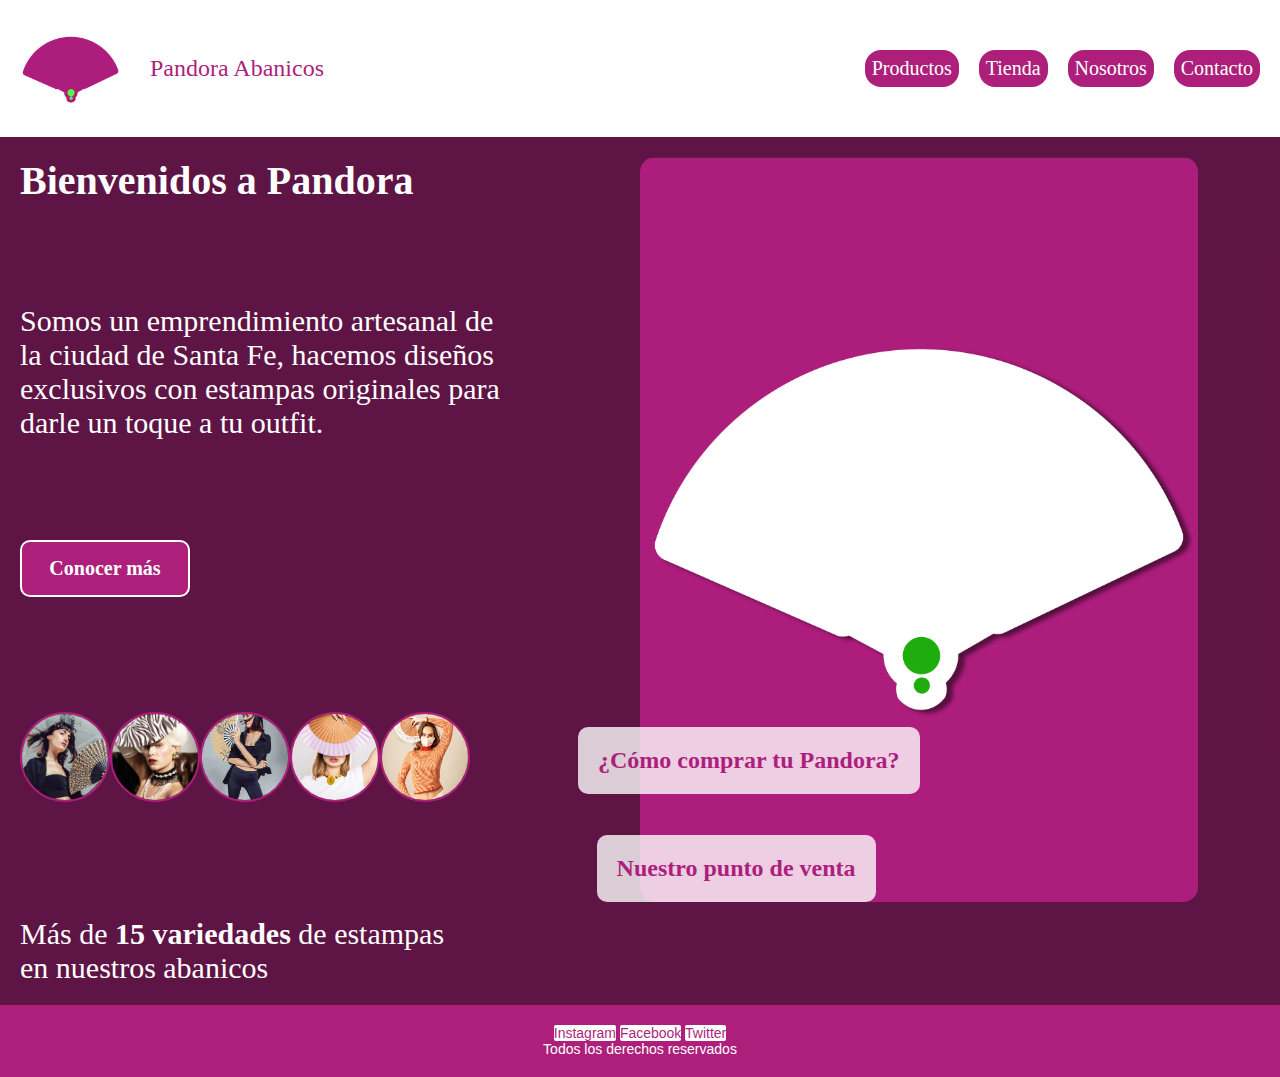
==== index.html @ 2e5dace8 "first commit" ====
<!DOCTYPE html>
<html lang="es">

<head>
	<meta charset="UTF-8">
	<meta name="viewport" content="width=device-width, initial-scale=1.0">
	<title>Inicio</title>
	<!-- link a css -->
	<link rel="stylesheet" href="css/style.css">
</head>

<body>
	
	<header>
        <nav class="nav"> 
            <div class="nav-brand">
                <a href="index.html">
                    <img src="multimedia/logo icono-03.png" alt="logo">
                    Pandora Abanicos

                </a>
                
            </div>
           
            <ul class="nav-list">
               
                <li>
                    <a href="pages/productos.html" class="nav-link">Productos</a>
                </li>
                <li>
                    <a href="pages/tienda.html" class="nav-link"> Tienda</a>
                </li>
                <li>
                    <a href="pages/about.html" class="nav-link">Nosotros</a>
                </li>
                
                <li>
                    <a href="pages/contacto.html" class="nav-link">Contacto</a>
                </li>
                

            </ul>
        </nav>
		
	</header>
 <!-- main -->
    <main>

	 <!-- hero left -->
     <section class="hero-left">
        <h1>Bienvenidos a Pandora</h1>
        <p>
            Somos un emprendimiento artesanal de la ciudad de Santa Fe, 
            hacemos diseños exclusivos con estampas originales para
            darle un toque a tu 
            outfit.
        </p>
        <a href="">Conocer más</a>
        <div class="hero__left__users">
            <img src="multimedia/img1.png" alt="abanico 1 ">
            <img src="multimedia/img2.png" alt="abanico 2 ">
            <img src="multimedia/img3.png" alt="abanico 3 ">
            <img src="multimedia/img4.png" alt="abanico 4">
            <img src="multimedia/img5.png" alt="abanico 5">
           
        </div>
        <p>Más de <b> 15 variedades </b> de estampas <br> en nuestros abanicos </br> </p>
    </section>
    <!-- hero right -->
    <section class="hero-right">
        <img src="multimedia/logo.png" alt="logo">
        <div class="hero__right__title c1">
            <h2>¿Cómo comprar tu Pandora?</h2>
            <span class="graybar"></span>
            <span class="bluebar"></span>
        </div>
        <div class="hero__right__title c2">
            <h2>Nuestro punto de venta</h2>
            <span class="graybar"></span>
            <span class="bluebar"></span>
        </div>
    </section>
    </main>

<!-- footer -->

    <footer>
        <section class="footer">

            <a href="#" class="btn">Instagram</a>
            <a href="#" class="btn">Facebook</a>
            <a href="#" class="btn">Twitter</a>
           

        </section>
        <p>Todos los derechos reservados</p>

    </footer>

</body>

</html>
---- css/style.css ----
@import url('https://fonts.googleapis.com/css2?family=Poppins:wght@700&family=Roboto:wght@700&display=swap');

*{ padding: 0;
    margin: 0;
    box-sizing: border-box;
}

a {
    text-decoration: none;
}

li {
    list-style-type: none;
}

body {
    background: #090909;
}


/* NAV */
.nav {
   background-color: #ffffff;
   display: flex;
   justify-content: space-between;
   align-items: center;
   padding: 30px 20px;
   
}



.nav-brand a{
    color: #AD1F7C;
    font-size: 24px;
    display: flex;
    align-items: center;
    gap: 30px;
    transition:.3s;

}
.nav-brand:hover{
    color: #5b0d62;

}

/* LOGO* NAV */
.nav img{
    width: 100px;
    height: 100%;
    object-fit: cover;
}


.nav-list{
    display: flex;
    text-align: right;
    font-family:Verdana, Geneva, Tahoma, sans-serif
    font-size:24px;
    gap:20px;
}

.nav-list li {
    background-color: #ad1f7b;
    padding: 7px;
    border-radius: 16px;
}

.nav-link{ font-size: 20px;
    color: #ffffff;
    text-decoration: none;
    transition: .3s;
}


.nav-link:hover{
    color: #5b0d62;
}
    

/*Main index*/

main {
    background-color: #ad1f7b85;
    display: grid;
    grid-template-columns: repeat(4,1fr);
    grid-template-rows: auto;
    grid-template-areas: "left left right right";
    padding: 20px;

}

/*Main contacto*/
form{
    display: flex;
    flex-direction: column;
    justify-content:left;
    color: #ffffff;
    font-family: Verdana, Geneva, Tahoma, sans-serif;
    gap: 7px;
   
    
}
form div{
    display: flex;
    flex direction: column ;
    gap:5px;
}

label{
    color: #ffffff;
    font-size: 20px;
   
}

input{
    width: 320px;
    padding: 10px;
    
}

input:focus, textarea:focus{
    background-color: rgb(173, 108, 163);
    outline:none;

}
input:hover, textarea:hover{
    background-color: rgb(242, 200, 239);
    
    width: 350px;

}

textarea{
    width: 320px;
    padding: 10px;
    resize: none;
    transition: 0.5s;
}





/*Hero left index*/

.hero-left{
    grid-area: left;
    display: flex;
    flex-direction: column;
    width: 80%;
    gap: 100px;

}

.hero-left h1{
    font-size: 40px;
    color: #ffffff;
}

.hero-left p{
    font-size: 30px;
    color: #ffffff;
}

.hero-left a{
    background-color: #ad1f7b;
    border: 2px solid #ffffff;
    padding: 15px;
    min-width: 170px;
    max-width: 30%;
    border-radius: 10px;
    text-align: center;
    color: #ffffff;
    font-size: 20px;
    font-weight: bold;
    transition: .3s;
}

.hero-left a:hover {
    background-color: #ffffff;
    border: 2px solid #ad1f7b;
    color: #ad1f7b;
 }

.hero__left__users{
    display: flex;
    height: 120px;
    align-items: center;
}

.hero__left__users img{
    width: 90px;
    height: 90px;
    object-fit: cover;
    border-radius: 100%;
    border: 2px solid #ad1f7b;
    transition: .3s;

}

.hero__left__users img:hover{
    margin: 0px;
    width: 100px;
    height: 100px;

}


/*Hero right index*/
.hero-right{
    grid-area: right;
    position: relative;
    
}

.hero-right img{
    width: 90%;
    min-height: 700px;
    max-height: 100%;
    height: 90%;
    object-fit: cover;
    border-radius: 15px;
   
}



.hero__right__title {
    padding: 20px;
    background-color: #ffffffc8;
    border-radius: 10px;
    font-size: 16px;
    color: #AD1F7C;
    transition: .3s;
}

.hero__right__title:hover{
    background-color:white ;
    padding: 20px;
    font-size: 19px;

}

.c1 {
    position: absolute;
    bottom: 23%;
    left: -10%;
      
}

.c2 {
    position: absolute;
    bottom: 10%;
    left: -7%;
       
}



/*Footer*/

footer{
    background-color: #ad1f7b;
    text-align: center;
    font-size: 14px;
    font-family:Verdana, Geneva, Tahoma, sans-serif;
    color: #ffffff;
    padding: 20px;
}

.btn{ 
    text-decoration: none;
    color: #AD1F7C;
    font-size: 24;
    background-color:#ffffff
    ;
    border-radius: 2px;
}


/*Mediaqueries*/

@media only screen and (max-width:990px){
    .hero-left h1 {
        font-size: 34px;
    }

    .hero-left p {
        font-size: 24px;
    }
}

@media only screen and (max-width:768px) {
    .hero-right img{
        width: 100%;
    }

    .c1, .c2 {
        position: static;
        margin: 10px 0;
    }

    .hero__right__title:hover{
        background-color: #eeee;
        padding: 20px;
        font-size: 16px; 

        }

    
}
@media only screen and (max-width:660px) {
    nav {
        flex-direction: column;
        gap: 20px;
        justify-content: center;
        align-items: center;
    }

    main {
        display: flex;
        flex-direction: column;
        gap: 50px;
    }

    .hero-right {
        display: flex;
        flex-wrap: wrap;
        align-items: center;
        justify-content: center;
        gap: 10px;
    }
    .hero__right__title {
        padding: 25px;
        background-color: #eeeeee8a;
        border-radius: 10px;
        font-size: 16px;
        width: 40%;
        text-align: center;
    }
    .c1, .c2 {
        margin-top: -15%;
    }
}
    @media only screen and (max-width:480px) {

        .nav-list {
            width: 100%;
            gap: 10px;
            justify-content: center;
            align-items: center;
        }
    
        .nav-link {
            font-size: 16px;
    
        }
    
        .hero-left {
            width: 100%;
        }
    
        .hero-left p {
            text-align: justify;
        }
    
        .hero-left a {
            align-self: center;
        }
    
        .hero__left__users {
            justify-content: center;
        }
    
        .hero-right {
            flex-direction: column;
        }
    
        .c1, .c2 {
            margin: 0;
            width: 100%;
        }
    }

/*Contacto*/

.imagen-contacto{
 width: 1px;
 
}
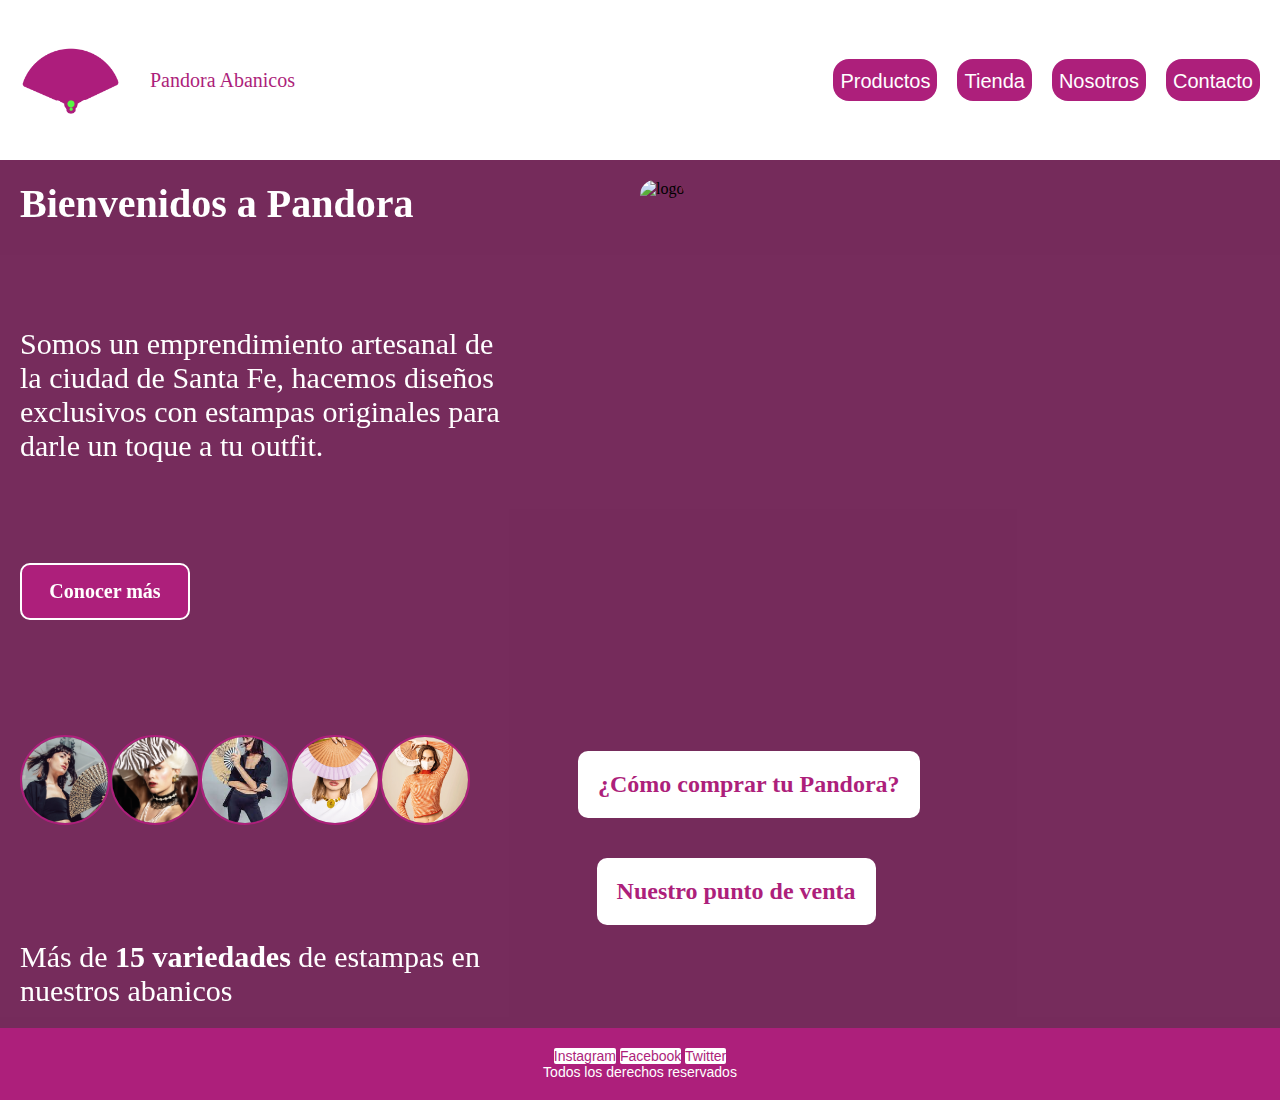
==== commit 13cc23f3: "entrega 3 del proyecto" ====
--- a/index.html
+++ b/index.html
@@ -4,26 +4,29 @@
 <head>
 	<meta charset="UTF-8">
 	<meta name="viewport" content="width=device-width, initial-scale=1.0">
-	<title>Inicio</title>
-	<!-- link a css -->
+    <!--seo-->
+    <title>Pandora abanicos </title>
+    <meta name="description" content=" Pandora abanicos es un emprendimiento donde vas a encontrar variedad de abanicos con diferentes estampas exclusivas">
+    <meta name="keywords" content="abanicos,venta,accesorios,moda ">
+    <link rel="shortcut icon" href="multimedia/favicon.png">
+    <!--aos-->
+    <link href="https://unpkg.com/aos@2.3.1/dist/aos.css" rel="stylesheet">
+     <!--bootstrap-->
+     <link href="https://cdn.jsdelivr.net/npm/bootstrap@5.3.0-alpha3/dist/css/bootstrap.min.css" rel="stylesheet" integrity="sha384-KK94CHFLLe+nY2dmCWGMq91rCGa5gtU4mk92HdvYe+M/SXH301p5ILy+dN9+nJOZ" crossorigin="anonymous">
+    <!-- link a css -->
 	<link rel="stylesheet" href="css/style.css">
 </head>
 
 <body>
-	
 	<header>
         <nav class="nav"> 
             <div class="nav-brand">
                 <a href="index.html">
                     <img src="multimedia/logo icono-03.png" alt="logo">
                     Pandora Abanicos
-
-                </a>
-                
+                </a>   
             </div>
-           
-            <ul class="nav-list">
-               
+           <ul class="nav-list">
                 <li>
                     <a href="pages/productos.html" class="nav-link">Productos</a>
                 </li>
@@ -37,17 +40,14 @@
                 <li>
                     <a href="pages/contacto.html" class="nav-link">Contacto</a>
                 </li>
-                
-
             </ul>
-        </nav>
-		
+        </nav>		
 	</header>
  <!-- main -->
     <main>
-
-	 <!-- hero left -->
-     <section class="hero-left">
+<!-- hero left -->
+     <section class="hero-left" data-aos="fade-up"
+     data-aos-duration="3000">
         <h1>Bienvenidos a Pandora</h1>
         <p>
             Somos un emprendimiento artesanal de la ciudad de Santa Fe, 
@@ -55,48 +55,44 @@
             darle un toque a tu 
             outfit.
         </p>
-        <a href="">Conocer más</a>
+        <a href="boton">Conocer más</a>
+    
         <div class="hero__left__users">
             <img src="multimedia/img1.png" alt="abanico 1 ">
             <img src="multimedia/img2.png" alt="abanico 2 ">
             <img src="multimedia/img3.png" alt="abanico 3 ">
             <img src="multimedia/img4.png" alt="abanico 4">
-            <img src="multimedia/img5.png" alt="abanico 5">
-           
+            <img src="multimedia/img5.png" alt="abanico 5"> 
         </div>
-        <p>Más de <b> 15 variedades </b> de estampas <br> en nuestros abanicos </br> </p>
-    </section>
+        <p>Más de <b> 15 variedades </b> de estampas  en nuestros abanicos</p>
+       </section>
     <!-- hero right -->
     <section class="hero-right">
-        <img src="multimedia/logo.png" alt="logo">
+        <img src="multimedia/img10.jpg" alt="logo">
         <div class="hero__right__title c1">
             <h2>¿Cómo comprar tu Pandora?</h2>
-            <span class="graybar"></span>
-            <span class="bluebar"></span>
+           
         </div>
         <div class="hero__right__title c2">
             <h2>Nuestro punto de venta</h2>
-            <span class="graybar"></span>
-            <span class="bluebar"></span>
         </div>
     </section>
     </main>
-
 <!-- footer -->
-
     <footer>
         <section class="footer">
-
             <a href="#" class="btn">Instagram</a>
             <a href="#" class="btn">Facebook</a>
             <a href="#" class="btn">Twitter</a>
-           
-
         </section>
         <p>Todos los derechos reservados</p>
-
     </footer>
-
+     <!--bootstrap-->
+     <script src="https://cdn.jsdelivr.net/npm/bootstrap@5.3.0-alpha3/dist/js/bootstrap.bundle.min.js" integrity="sha384-ENjdO4Dr2bkBIFxQpeoTz1HIcje39Wm4jDKdf19U8gI4ddQ3GYNS7NTKfAdVQSZe" crossorigin="anonymous"></script>
+    <script src="https://unpkg.com/aos@2.3.1/dist/aos.js"></script>
+    <script>
+        AOS.init();
+      </script>
 </body>
 
 </html>--- a/css/style.css
+++ b/css/style.css
@@ -1,394 +1,316 @@
-@import url('https://fonts.googleapis.com/css2?family=Poppins:wght@700&family=Roboto:wght@700&display=swap');
-
-*{ padding: 0;
-    margin: 0;
-    box-sizing: border-box;
+@import url("https://fonts.googleapis.com/css2?family=Poppins:wght@700&family=Roboto:wght@700&display=swap");
+* {
+  padding: 0;
+  margin: 0;
+  box-sizing: border-box;
 }
 
 a {
-    text-decoration: none;
+  text-decoration: none;
 }
 
 li {
-    list-style-type: none;
+  list-style-type: none;
 }
 
 body {
-    background: #090909;
-}
-
-
-/* NAV */
+  background: #3a3a3a;
+}
+
+.hero-right img {
+  width: 90%;
+  height: 90%;
+}
+
 .nav {
-   background-color: #ffffff;
-   display: flex;
-   justify-content: space-between;
-   align-items: center;
-   padding: 30px 20px;
-   
-}
-
-
-
-.nav-brand a{
-    color: #AD1F7C;
+  background-color: #ffffff;
+  display: flex;
+  justify-content: space-between;
+  align-items: center;
+  padding: 30px 20px;
+}
+.nav .nav-brand a {
+  color: #ad1f7b;
+  font-size: 20px;
+  display: flex;
+  align-items: center;
+  gap: 30px;
+  transition: 0.3s;
+}
+.nav .nav-brand a:hover {
+  color: #5b0d62;
+}
+.nav img {
+  width: 100px;
+  height: 100px;
+  object-fit: contain;
+}
+.nav .nav-list {
+  display: flex;
+  text-align: right;
+  font-family: Verdana, Geneva, Tahoma, sans-serif;
+  font-size: 24px;
+  gap: 20px;
+}
+.nav .nav-list li {
+  background-color: #ad1f7b;
+  padding: 7px;
+  border-radius: 16px;
+}
+.nav .nav-list li .nav-link {
+  font-size: 20px;
+  color: #ffffff;
+  text-decoration: none;
+  transition: 0.3s;
+}
+.nav .nav-list li .nav-link:hover {
+  color: #5b0d62;
+}
+
+/*Footer*/
+footer {
+  background-color: #ad1f7b;
+  text-align: center;
+  font-size: 14px;
+  font-family: Verdana, Geneva, Tahoma, sans-serif;
+  color: #ffffff;
+  padding: 20px;
+}
+footer .btn {
+  text-decoration: none;
+  color: #ad1f7b;
+  font-size: 24;
+  background-color: #ffffff;
+  border-radius: 2px;
+}
+
+/*Main index*/
+main {
+  background-color: rgba(173, 31, 123, 0.5215686275);
+  display: grid;
+  grid-template-columns: repeat(4, 1fr);
+  grid-template-rows: auto;
+  grid-template-areas: "left left right right";
+  padding: 20px;
+}
+
+form {
+  display: flex;
+  flex-direction: column;
+  justify-content: left;
+  color: #ffffff;
+  font-family: Verdana, Geneva, Tahoma, sans-serif;
+  gap: 7px;
+}
+form div {
+  display: flex;
+  flex-direction: column;
+  gap: 5px;
+}
+form label {
+  color: #ffffff;
+  font-size: 20px;
+}
+
+input {
+  width: 320px;
+  border-radius: 7px;
+  padding: 10px;
+}
+
+input:focus, textarea:focus {
+  background-color: rgb(173, 108, 163);
+  outline: none;
+}
+
+input:hover, textarea:hover {
+  background-color: rgb(242, 200, 239);
+  width: 350px;
+}
+
+textarea {
+  width: 320px;
+  border-radius: 7px;
+  padding: 10px;
+  resize: none;
+  transition: 0.5s;
+}
+
+/*Hero left index*/
+.hero-left {
+  grid-area: left;
+  display: flex;
+  flex-direction: column;
+  width: 80%;
+  gap: 100px;
+}
+.hero-left h1 {
+  font-size: 40px;
+  color: #ffffff;
+}
+.hero-left p {
+  font-size: 30px;
+  color: #ffffff;
+}
+.hero-left a {
+  background-color: #ad1f7b;
+  border: 2px solid #ffffff;
+  padding: 15px;
+  min-width: 170px;
+  max-width: 30%;
+  border-radius: 10px;
+  text-align: center;
+  color: #ffffff;
+  font-size: 20px;
+  font-weight: bold;
+  transition: 0.3s;
+}
+.hero-left a:hover {
+  background-color: #ffffff;
+  border: 2px solid #ad1f7b;
+  color: #ad1f7b;
+}
+
+.hero__left__users {
+  display: flex;
+  height: 120px;
+  align-items: center;
+}
+.hero__left__users img {
+  width: 90px;
+  height: 90px;
+  object-fit: cover;
+  border-radius: 100%;
+  border: 2px solid #ad1f7b;
+  transition: 0.3s;
+}
+.hero__left__users img:hover {
+  margin: 0px;
+  width: 100px;
+  height: 100px;
+}
+
+/*Hero right index*/
+.hero-right {
+  grid-area: right;
+  position: relative;
+}
+.hero-right img {
+  min-height: 700px;
+  max-height: 100%;
+  object-fit: cover;
+  border-radius: 15px;
+}
+
+.hero__right__title {
+  padding: 20px;
+  background-color: #ffffff;
+  border-radius: 10px;
+  font-size: 16px;
+  color: #ad1f7b;
+  transition: 0.3s;
+}
+.hero__right__title:hover {
+  background-color: #ffffff;
+  padding: 20px;
+  font-size: 19px;
+}
+
+.c1 {
+  position: absolute;
+  bottom: 23%;
+  left: -10%;
+}
+
+.c2 {
+  position: absolute;
+  bottom: 10%;
+  left: -7%;
+}
+
+@media only screen and (max-width: 990px) {
+  .hero-left h1 {
+    font-size: 34px;
+  }
+  .hero-left p {
     font-size: 24px;
-    display: flex;
+  }
+}
+@media only screen and (max-width: 768px) {
+  .hero-right img {
+    width: 100%;
+  }
+  .c1, .c2 {
+    position: static;
+    margin: 10px 0;
+  }
+  .hero__right__title:hover {
+    background-color: rgba(238, 238, 238, 0.9333333333);
+    padding: 20px;
+    font-size: 16px;
+  }
+}
+@media only screen and (max-width: 660px) {
+  nav {
+    flex-direction: column;
+    gap: 20px;
+    justify-content: center;
     align-items: center;
-    gap: 30px;
-    transition:.3s;
-
-}
-.nav-brand:hover{
-    color: #5b0d62;
-
-}
-
-/* LOGO* NAV */
-.nav img{
-    width: 100px;
-    height: 100%;
-    object-fit: cover;
-}
-
-
-.nav-list{
-    display: flex;
-    text-align: right;
-    font-family:Verdana, Geneva, Tahoma, sans-serif
-    font-size:24px;
-    gap:20px;
-}
-
-.nav-list li {
-    background-color: #ad1f7b;
-    padding: 7px;
-    border-radius: 16px;
-}
-
-.nav-link{ font-size: 20px;
-    color: #ffffff;
-    text-decoration: none;
-    transition: .3s;
-}
-
-
-.nav-link:hover{
-    color: #5b0d62;
-}
-    
-
-/*Main index*/
-
-main {
-    background-color: #ad1f7b85;
-    display: grid;
-    grid-template-columns: repeat(4,1fr);
-    grid-template-rows: auto;
-    grid-template-areas: "left left right right";
-    padding: 20px;
-
-}
-
-/*Main contacto*/
-form{
+  }
+  main {
     display: flex;
     flex-direction: column;
-    justify-content:left;
-    color: #ffffff;
-    font-family: Verdana, Geneva, Tahoma, sans-serif;
-    gap: 7px;
-   
-    
-}
-form div{
+    gap: 50px;
+  }
+  .hero-right {
     display: flex;
-    flex direction: column ;
-    gap:5px;
-}
-
-label{
-    color: #ffffff;
-    font-size: 20px;
-   
-}
-
-input{
-    width: 320px;
-    padding: 10px;
-    
-}
-
-input:focus, textarea:focus{
-    background-color: rgb(173, 108, 163);
-    outline:none;
-
-}
-input:hover, textarea:hover{
-    background-color: rgb(242, 200, 239);
-    
-    width: 350px;
-
-}
-
-textarea{
-    width: 320px;
-    padding: 10px;
-    resize: none;
-    transition: 0.5s;
-}
-
-
-
-
-
-/*Hero left index*/
-
-.hero-left{
-    grid-area: left;
-    display: flex;
-    flex-direction: column;
-    width: 80%;
-    gap: 100px;
-
-}
-
-.hero-left h1{
-    font-size: 40px;
-    color: #ffffff;
-}
-
-.hero-left p{
-    font-size: 30px;
-    color: #ffffff;
-}
-
-.hero-left a{
-    background-color: #ad1f7b;
-    border: 2px solid #ffffff;
-    padding: 15px;
-    min-width: 170px;
-    max-width: 30%;
-    border-radius: 10px;
-    text-align: center;
-    color: #ffffff;
-    font-size: 20px;
-    font-weight: bold;
-    transition: .3s;
-}
-
-.hero-left a:hover {
-    background-color: #ffffff;
-    border: 2px solid #ad1f7b;
-    color: #ad1f7b;
- }
-
-.hero__left__users{
-    display: flex;
-    height: 120px;
+    flex-wrap: wrap;
     align-items: center;
-}
-
-.hero__left__users img{
-    width: 90px;
-    height: 90px;
-    object-fit: cover;
-    border-radius: 100%;
-    border: 2px solid #ad1f7b;
-    transition: .3s;
-
-}
-
-.hero__left__users img:hover{
-    margin: 0px;
-    width: 100px;
-    height: 100px;
-
-}
-
-
-/*Hero right index*/
-.hero-right{
-    grid-area: right;
-    position: relative;
-    
-}
-
-.hero-right img{
-    width: 90%;
-    min-height: 700px;
-    max-height: 100%;
-    height: 90%;
-    object-fit: cover;
-    border-radius: 15px;
-   
-}
-
-
-
-.hero__right__title {
-    padding: 20px;
-    background-color: #ffffffc8;
+    justify-content: center;
+    gap: 10px;
+  }
+  .hero__right__title {
+    padding: 25px;
+    background-color: rgba(238, 238, 238, 0.5411764706);
     border-radius: 10px;
     font-size: 16px;
-    color: #AD1F7C;
-    transition: .3s;
-}
-
-.hero__right__title:hover{
-    background-color:white ;
-    padding: 20px;
-    font-size: 19px;
-
-}
-
-.c1 {
-    position: absolute;
-    bottom: 23%;
-    left: -10%;
-      
-}
-
-.c2 {
-    position: absolute;
-    bottom: 10%;
-    left: -7%;
-       
-}
-
-
-
-/*Footer*/
-
-footer{
-    background-color: #ad1f7b;
+    width: 40%;
     text-align: center;
-    font-size: 14px;
-    font-family:Verdana, Geneva, Tahoma, sans-serif;
-    color: #ffffff;
-    padding: 20px;
-}
-
-.btn{ 
-    text-decoration: none;
-    color: #AD1F7C;
-    font-size: 24;
-    background-color:#ffffff
-    ;
-    border-radius: 2px;
-}
-
-
-/*Mediaqueries*/
-
-@media only screen and (max-width:990px){
-    .hero-left h1 {
-        font-size: 34px;
-    }
-
-    .hero-left p {
-        font-size: 24px;
-    }
-}
-
-@media only screen and (max-width:768px) {
-    .hero-right img{
-        width: 100%;
-    }
-
-    .c1, .c2 {
-        position: static;
-        margin: 10px 0;
-    }
-
-    .hero__right__title:hover{
-        background-color: #eeee;
-        padding: 20px;
-        font-size: 16px; 
-
-        }
-
-    
-}
-@media only screen and (max-width:660px) {
-    nav {
-        flex-direction: column;
-        gap: 20px;
-        justify-content: center;
-        align-items: center;
-    }
-
-    main {
-        display: flex;
-        flex-direction: column;
-        gap: 50px;
-    }
-
-    .hero-right {
-        display: flex;
-        flex-wrap: wrap;
-        align-items: center;
-        justify-content: center;
-        gap: 10px;
-    }
-    .hero__right__title {
-        padding: 25px;
-        background-color: #eeeeee8a;
-        border-radius: 10px;
-        font-size: 16px;
-        width: 40%;
-        text-align: center;
-    }
-    .c1, .c2 {
-        margin-top: -15%;
-    }
-}
-    @media only screen and (max-width:480px) {
-
-        .nav-list {
-            width: 100%;
-            gap: 10px;
-            justify-content: center;
-            align-items: center;
-        }
-    
-        .nav-link {
-            font-size: 16px;
-    
-        }
-    
-        .hero-left {
-            width: 100%;
-        }
-    
-        .hero-left p {
-            text-align: justify;
-        }
-    
-        .hero-left a {
-            align-self: center;
-        }
-    
-        .hero__left__users {
-            justify-content: center;
-        }
-    
-        .hero-right {
-            flex-direction: column;
-        }
-    
-        .c1, .c2 {
-            margin: 0;
-            width: 100%;
-        }
-    }
-
+  }
+  .c1, .c2 {
+    margin-top: -15%;
+  }
+}
+@media only screen and (max-width: 480px) {
+  .nav-list {
+    width: 100%;
+    gap: 10px;
+    justify-content: center;
+    align-items: center;
+  }
+  .nav-link {
+    font-size: 16px;
+  }
+  .hero-left {
+    width: 100%;
+  }
+  .hero-left p {
+    text-align: justify;
+  }
+  .hero-left a {
+    align-self: center;
+  }
+  .hero__left__users {
+    justify-content: center;
+  }
+  .hero-right {
+    flex-direction: column;
+  }
+  .c1, .c2 {
+    margin: 0;
+    width: 100%;
+  }
+}
 /*Contacto*/
 
-.imagen-contacto{
- width: 1px;
- 
-}
-
-
-
+/*# sourceMappingURL=style.css.map */
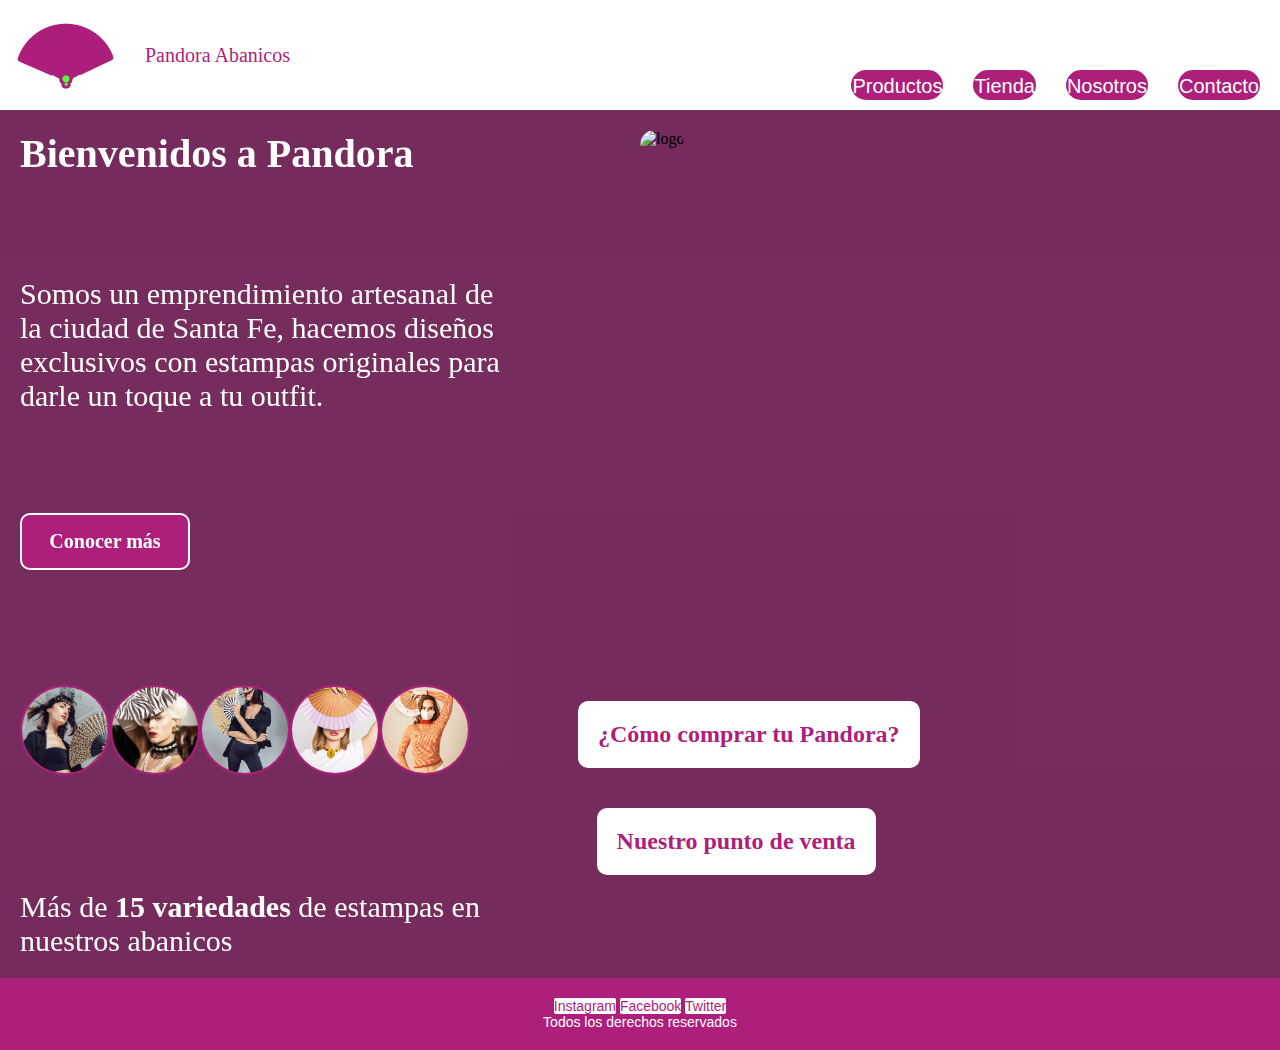
==== commit 81d8202e: "modifique mediaqueries" ====
--- a/index.html
+++ b/index.html
@@ -52,8 +52,7 @@
         <p>
             Somos un emprendimiento artesanal de la ciudad de Santa Fe, 
             hacemos diseños exclusivos con estampas originales para
-            darle un toque a tu 
-            outfit.
+            darle un toque a tu outfit.
         </p>
         <a href="boton">Conocer más</a>
     
--- a/css/style.css
+++ b/css/style.css
@@ -26,8 +26,8 @@
   background-color: #ffffff;
   display: flex;
   justify-content: space-between;
-  align-items: center;
-  padding: 30px 20px;
+  align-items: flex-end;
+  padding: 5px 15px;
 }
 .nav .nav-brand a {
   color: #ad1f7b;
@@ -54,8 +54,9 @@
 }
 .nav .nav-list li {
   background-color: #ad1f7b;
-  padding: 7px;
+  padding: 1px;
   border-radius: 16px;
+  margin: 5px;
 }
 .nav .nav-list li .nav-link {
   font-size: 20px;
@@ -170,6 +171,9 @@
   border: 2px solid #ad1f7b;
   color: #ad1f7b;
 }
+.hero-left .boton1 {
+  font-size: 55px;
+}
 
 .hero__left__users {
   display: flex;
@@ -237,12 +241,28 @@
   }
 }
 @media only screen and (max-width: 768px) {
+  .nav {
+    display: flex;
+    justify-content: space-between;
+    align-items: center;
+    padding: 15px 15px;
+  }
+  .hero__left__users img {
+    width: 65px;
+    height: 65px;
+    object-fit: cover;
+  }
+  .hero__left__users img:hover {
+    margin: 0px;
+    width: 90px;
+    height: 90px;
+  }
   .hero-right img {
     width: 100%;
   }
   .c1, .c2 {
-    position: static;
-    margin: 10px 0;
+    position: absolute;
+    margin-top: 10%;
   }
   .hero__right__title:hover {
     background-color: rgba(238, 238, 238, 0.9333333333);
@@ -251,9 +271,11 @@
   }
 }
 @media only screen and (max-width: 660px) {
-  nav {
-    flex-direction: column;
-    gap: 20px;
+  .nav-list {
+    width: 100%;
+    gap: 5px;
+    font-size: 18px;
+    flex-direction: column;
     justify-content: center;
     align-items: center;
   }
@@ -282,20 +304,28 @@
   }
 }
 @media only screen and (max-width: 480px) {
-  .nav-list {
-    width: 100%;
-    gap: 10px;
-    justify-content: center;
-    align-items: center;
-  }
-  .nav-link {
-    font-size: 16px;
+  .nav .nav-list {
+    width: 100%;
+    gap: 5px;
+    display: flex;
+    flex-direction: column;
+    align-items: right;
+  }
+  .nav .nav-list li {
+    margin: 15px;
+    align-items: center;
+  }
+  .nav .nav-list .nav-link {
+    font-size: 18px;
   }
   .hero-left {
     width: 100%;
   }
+  .hero-left h1 {
+    text-align: center;
+  }
   .hero-left p {
-    text-align: justify;
+    text-align: center;
   }
   .hero-left a {
     align-self: center;
@@ -311,6 +341,59 @@
     width: 100%;
   }
 }
-/*Contacto*/
+@media screen and (max-width: 270px) {
+  .nav {
+    justify-content: center;
+  }
+  .nav .nav-brand a {
+    font-size: 14px;
+    gap: 9px;
+  }
+  .nav img {
+    width: 30px;
+    height: 30px;
+    object-fit: contain;
+    justify-content: center;
+  }
+  .nav .nav-list {
+    width: 100%;
+    gap: 4px;
+    display: block;
+    flex-direction: column;
+    align-items: center;
+  }
+  .nav .nav-list li {
+    padding: 1px;
+    border-radius: 8px;
+    margin: 15px;
+  }
+  .nav .nav-list li .nav-link {
+    font-size: 16px;
+    align-items: center;
+  }
+  .hero-left h1 {
+    font-size: 24px;
+  }
+  .hero__left__users img {
+    width: 50px;
+    height: 50px;
+    object-fit: cover;
+  }
+  .hero__left__users img:hover {
+    margin: 0px;
+    width: 60px;
+    height: 60px;
+  }
+  .c1, .c2 {
+    margin: -35px;
+    width: 100%;
+  }
+  .c1 {
+    bottom: 33%;
+  }
+  .c2 {
+    bottom: 7%;
+  }
+}
 
 /*# sourceMappingURL=style.css.map */
